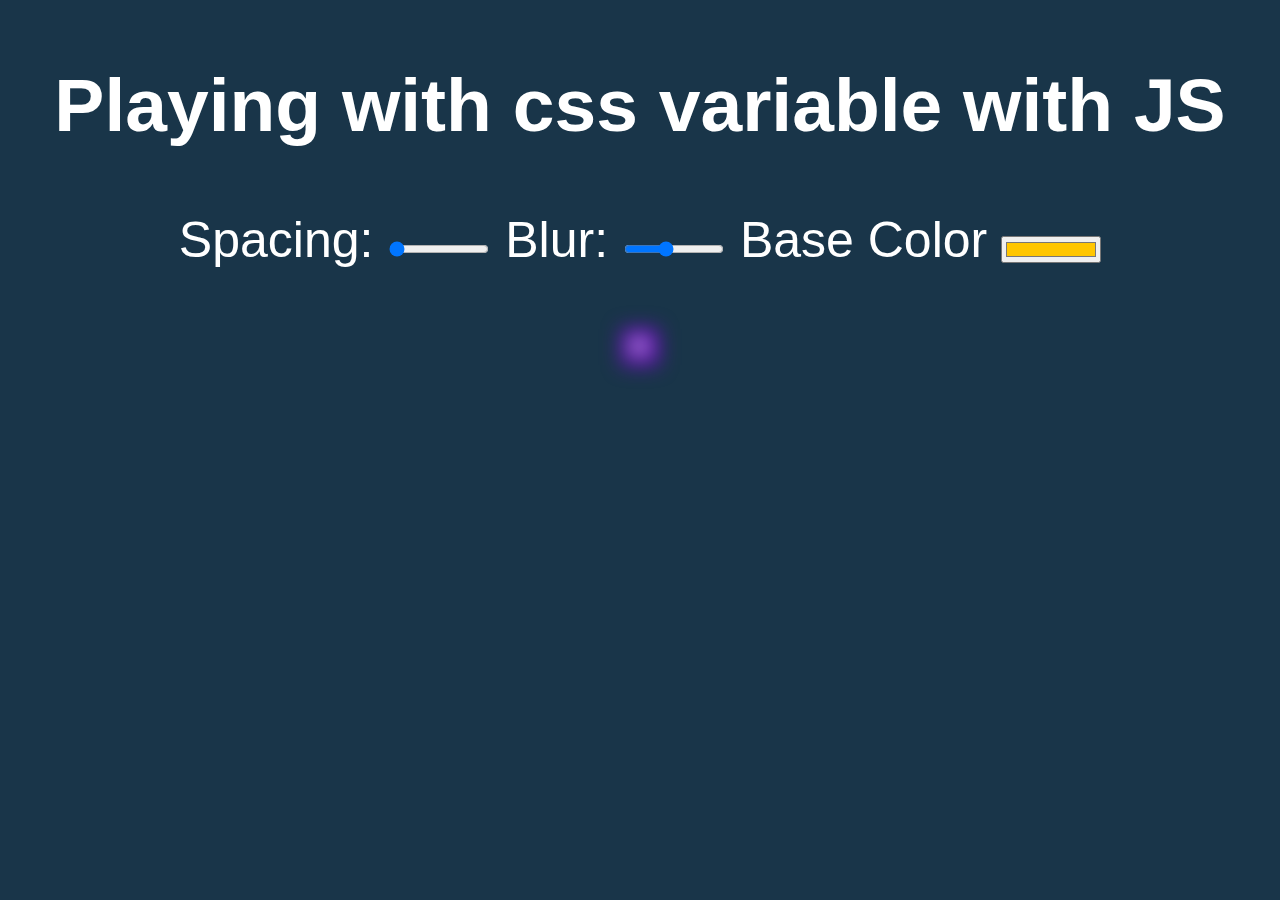
==== borderPlay/index.html @ 13617c85 "files setup, and created css vars to use later" ====
<!DOCTYPE html>
<html lang="en">
<head>
  <meta charset="UTF-8">
  <title> CSS Variables with JS</title>
  <link rel="stylesheet" href="style.css">
</head>
<body>
  <h2>Playing with css variable with <span class='hl'>JS</span></h2>

  <div class="controls">
    <label for="spacing">Spacing:</label>
    <input id="spacing" type="range" name="spacing" min="10" max="200" value="10" data-sizing="px">

    <label for="blur">Blur:</label>
    <input id="blur" type="range" name="blur" min="0" max="25" value="10" data-sizing="px">

    <label for="base">Base Color</label>
    <input id="base" type="color" name="base" value="#ffc600">
  </div>

  <img src="https://source.unsplash.com/7bwQXzbF6KE/800x500">

  <script src="main.js"></script>
</body>
</html>
---- borderPlay/style.css ----
body {
     text-align: center;
     background: #193549;
     color: white;
     font-family: 'helvetica neue', sans-serif;
     font-weight: 100;
     font-size: 50px;
 }

 .controls {
     margin-bottom: 50px;
 }

 input {
     width: 100px;
 }

 :root {
     --base: rgb(109, 4, 196);
     --spacing: 10px;
     --blur: 10px;
 }

 img{
     padding: var(--spacing);
     background: var(--base);
     filter: blur(var(--blur));
 }

 .h1 {
     color: var(--base);
 }

 /* I'll try using some css variables now. */
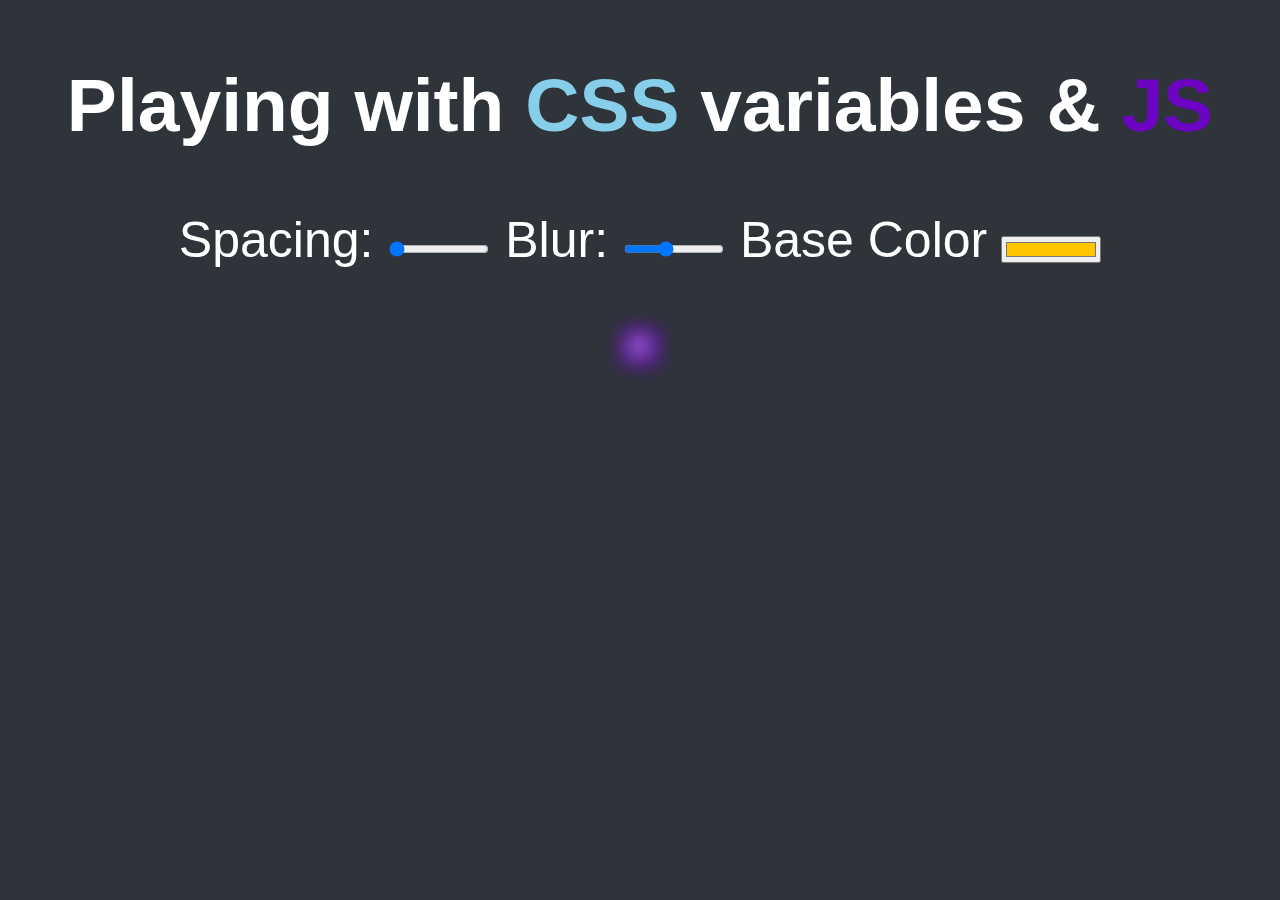
==== commit 7a8cb552: "added ramdon image api, & input eventlisteners" ====
--- a/borderPlay/index.html
+++ b/borderPlay/index.html
@@ -2,11 +2,11 @@
 <html lang="en">
 <head>
   <meta charset="UTF-8">
-  <title> CSS Variables with JS</title>
+  <title> CSS Variables & JS</title>
   <link rel="stylesheet" href="style.css">
 </head>
 <body>
-  <h2>Playing with css variable with <span class='hl'>JS</span></h2>
+  <h2>Playing with <span style='color:skyblue;'>CSS</span> variables & <span class='hl'>JS</span></h2>
 
   <div class="controls">
     <label for="spacing">Spacing:</label>
@@ -18,9 +18,10 @@
     <label for="base">Base Color</label>
     <input id="base" type="color" name="base" value="#ffc600">
   </div>
+  <!-- unsplash random image api - https://source.unsplash.com -->
+  <img src="https://source.unsplash.com/random/800x500">
 
-  <img src="https://source.unsplash.com/7bwQXzbF6KE/800x500">
-
+  
   <script src="main.js"></script>
 </body>
 </html>
--- a/borderPlay/style.css
+++ b/borderPlay/style.css
@@ -1,6 +1,6 @@
  body {
      text-align: center;
-     background: #193549;
+     background: #2e3439;
      color: white;
      font-family: 'helvetica neue', sans-serif;
      font-weight: 100;
@@ -10,6 +10,8 @@
  .controls {
      margin-bottom: 50px;
  }
+
+
 
  input {
      width: 100px;
@@ -27,7 +29,7 @@
      filter: blur(var(--blur));
  }
 
- .h1 {
+ .hl {
      color: var(--base);
  }
 
